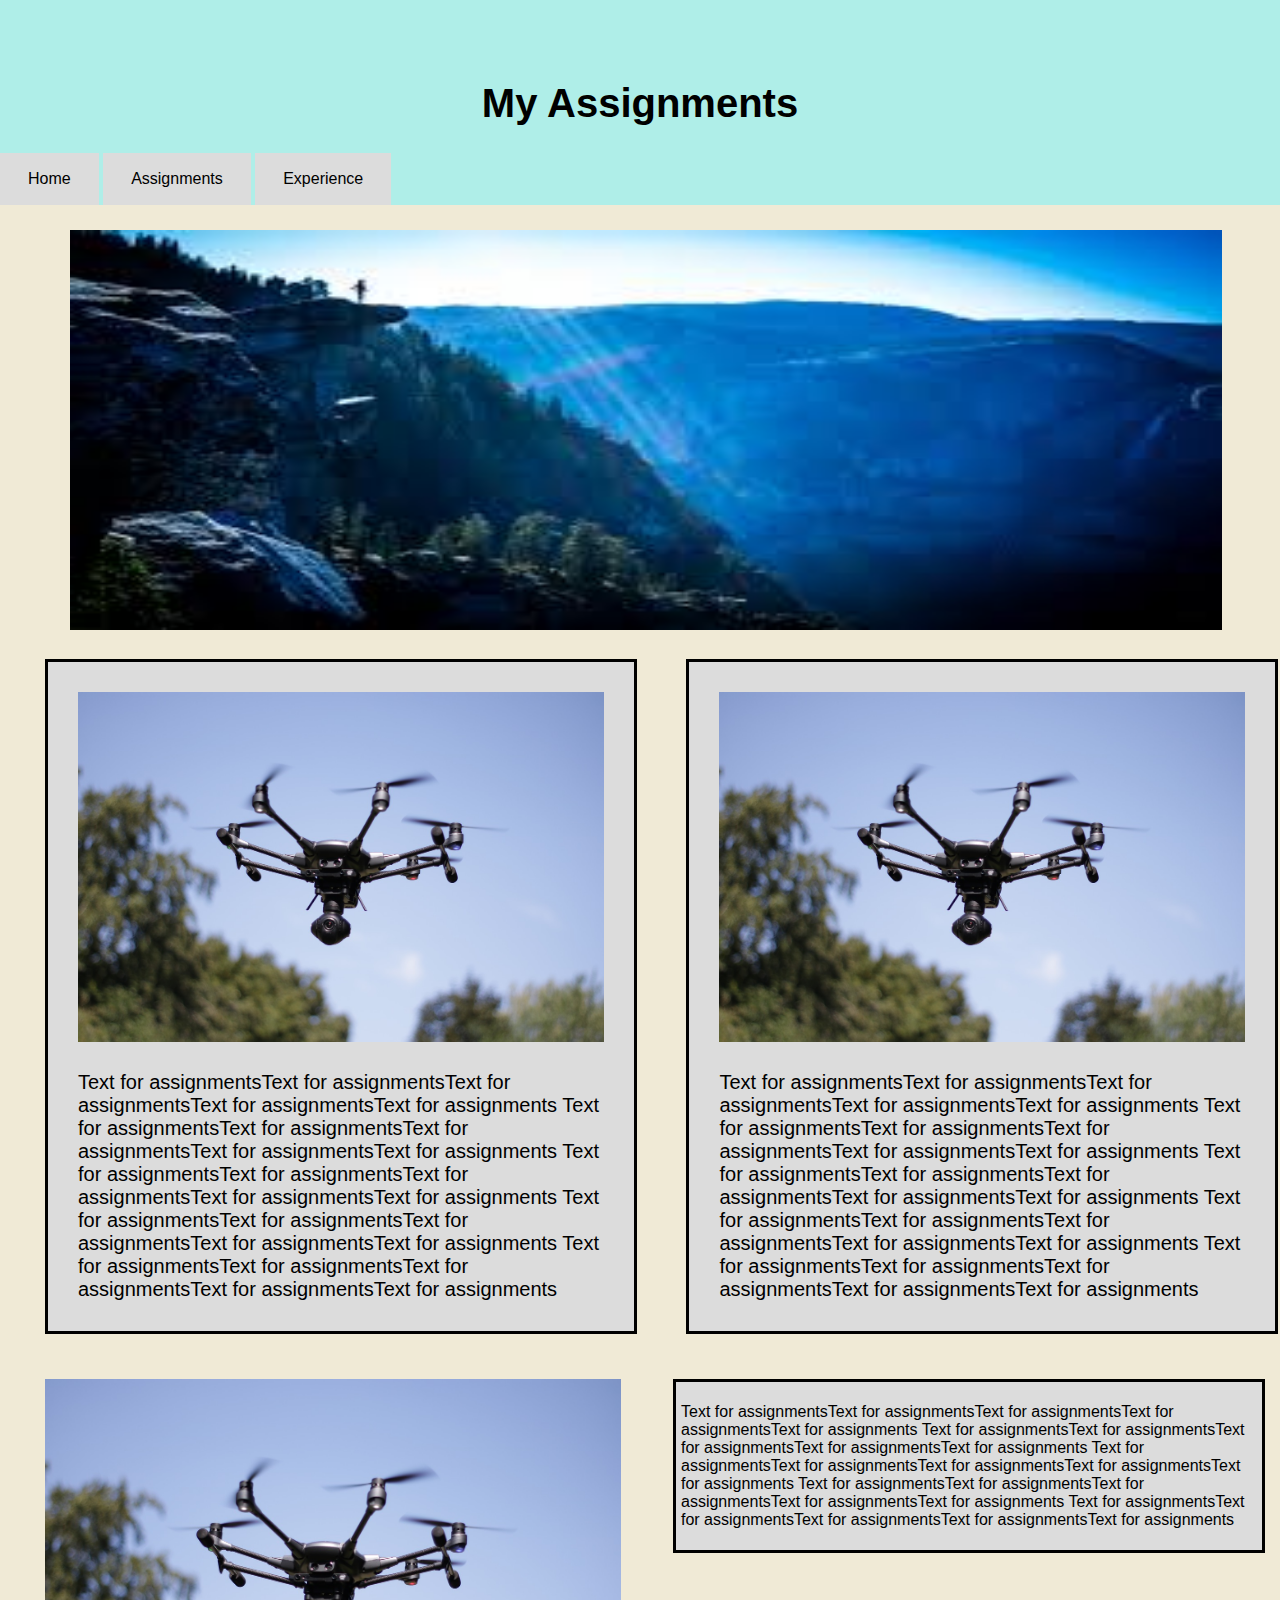
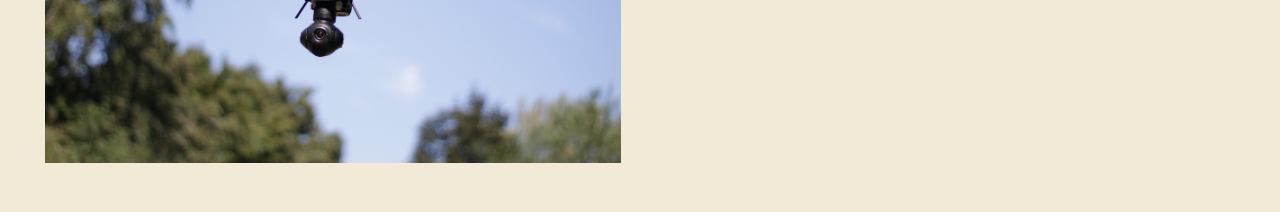
==== pages/assignments.html @ 3ab1c231 "Update assignments.html" ====
<!DOCTYPE html>
<html>
<head>
    <title>Josephs Portfolio</title>
    <link rel="stylesheet" href="../styles/assignments.css">
</head>
<body>
    <div id="tealStrip">
        <br>
        <br>
        <br>
        <h1>My Assignments</h1>
        <a href="./index.html">Home</a>
        <a href="assignments.html">Assignments</a>
        <a href="experience.html">Experience</a>
        <br>
    </div>
    <div id="row1">
        <div id="rowimg1">
            <img src="../images/image.jpg" alt="projects" width="100%" height="400">
        </div>
    </div>
    <div id="row2">
       <div id="image1">
            <div id="projectimg">
                <img src="../images/drone.jpg" alt="project" width="100%" height="auto">
            </div>
            <div id="image1text">
                    <p>Text for assignmentsText for assignmentsText for assignmentsText for assignmentsText for assignments
                    Text for assignmentsText for assignmentsText for assignmentsText for assignmentsText for assignments
                    Text for assignmentsText for assignmentsText for assignmentsText for assignmentsText for assignments
                    Text for assignmentsText for assignmentsText for assignmentsText for assignmentsText for assignments
                    Text for assignmentsText for assignmentsText for assignmentsText for assignmentsText for assignments
                    </p>
            </div>
       </div> 
       <div id="image2">
            <div id="projectimg2">
                <img src="../images/drone.jpg" alt="project" width="100%" height="auto">
            </div>
            <div id="image2text">
                <p>Text for assignmentsText for assignmentsText for assignmentsText for assignmentsText for assignments
                Text for assignmentsText for assignmentsText for assignmentsText for assignmentsText for assignments
                Text for assignmentsText for assignmentsText for assignmentsText for assignmentsText for assignments
                Text for assignmentsText for assignmentsText for assignmentsText for assignmentsText for assignments
                Text for assignmentsText for assignmentsText for assignmentsText for assignmentsText for assignments
                </p>
            </div>
       </div>
    
    
    
    </div>
    <div id="row3">
        <div id="projectimg3">
            <img src="../images/drone.jpg" alt="project" width="100%" height="auto">
        </div>
        <div id="image3text">
            <p>Text for assignmentsText for assignmentsText for assignmentsText for assignmentsText for assignments
            Text for assignmentsText for assignmentsText for assignmentsText for assignmentsText for assignments
            Text for assignmentsText for assignmentsText for assignmentsText for assignmentsText for assignments
            Text for assignmentsText for assignmentsText for assignmentsText for assignmentsText for assignments
            Text for assignmentsText for assignmentsText for assignmentsText for assignmentsText for assignments
            </p>
        </div>
    </div>
 
 
 
</body>
</html>
---- styles/assignments.css ----
body{
  font-family: 'Dosis', sans-serif;
}
 
body{
  background-color: #f0ead6; 
  margin:0;
}
 
#tealStrip{
  background-color: rgb(175, 238, 232);
  margin: 0%;
  width: 100%;
}
 
h1{
  text-align: center;
  font-size: 40px;
}
 
a:link, a:visited {
  background-color: #dcdcdc;
  color: black;
  padding: 17px 28px;
  text-align: center;
  text-decoration:none;
  display: inline-block;
}
 
a:hover, a:active {
  background-color:rgb(175, 238, 232);
}
 
#row1{
  width: 90%;
  margin-top: 25px;
  margin-left: 70px;
  margin-bottom: 25px;
  }
 
#row2{
  width: 100%;
}
 
#image1{
  width: 45%;
  display: inline-block;
  vertical-align: top;
  margin-left: 45px;
  padding: 5px;
  border: black solid ;
  background-color:#dcdcdc;
}
 
#projectimg{
  margin:25px ;
  vertical-align: top;
}
 
#image1text{
  vertical-align: top;
  margin: 25px;
  font-size: 20px;
}
 
#image2{
  width: 45%;
  display: inline-block;
  vertical-align: top;
  margin-left: 45px;
  padding: 5px;
  border: black solid ;
  background-color:#dcdcdc;
}
 
#projectimg2{
  margin:25px ;
  vertical-align: top;
}
 
#image2text{
  vertical-align: top;
  margin: 25px;
  font-size: 20px;
}
 
#row3{
width: 100%;
}
 
 
 
#projectimg3{
margin-top: 45px;
margin-left: 45px;
margin-bottom: 45px;
width: 45%;
float: left;
}
 
#image3text{
  float: right;
  padding: 5px;
  border: black solid ;
  background-color:#dcdcdc;
  width: 45%;
  margin-top: 45px;
  margin-right: 15px;
  margin-left: 40px;
  }
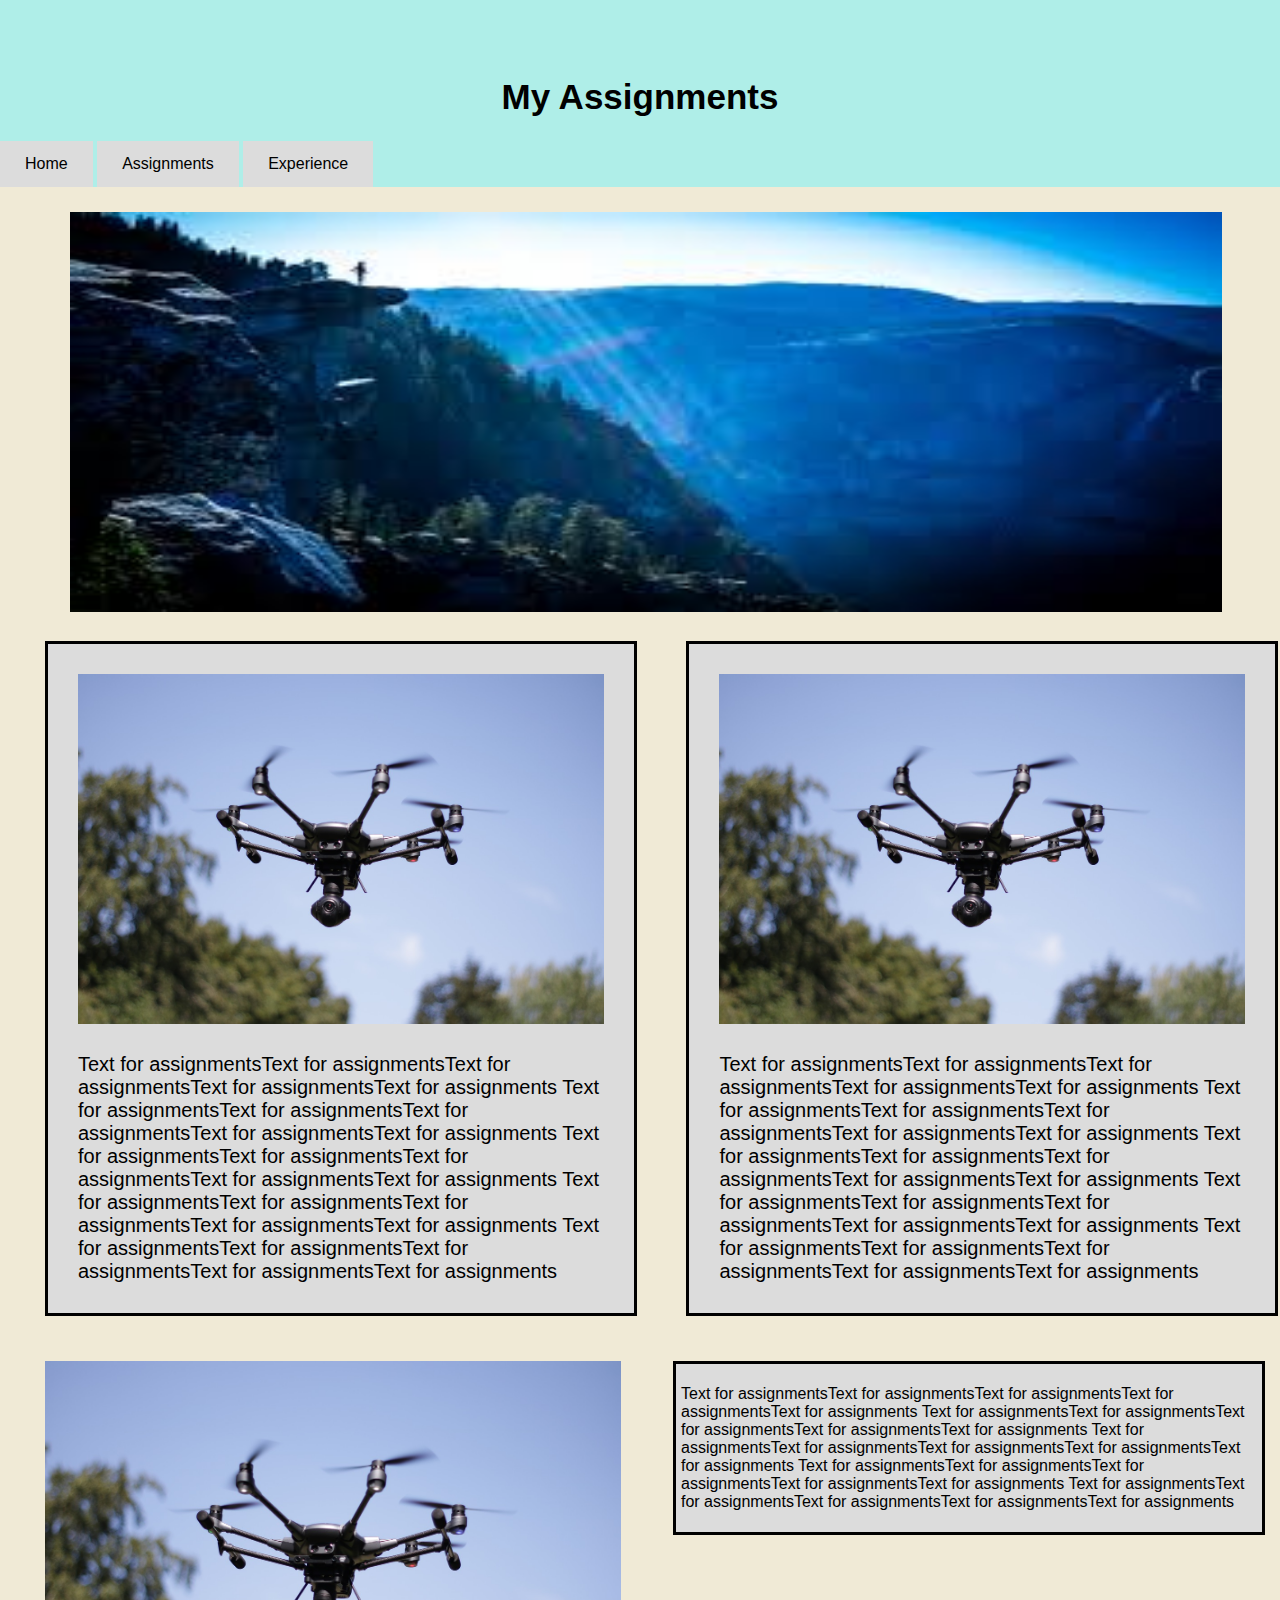
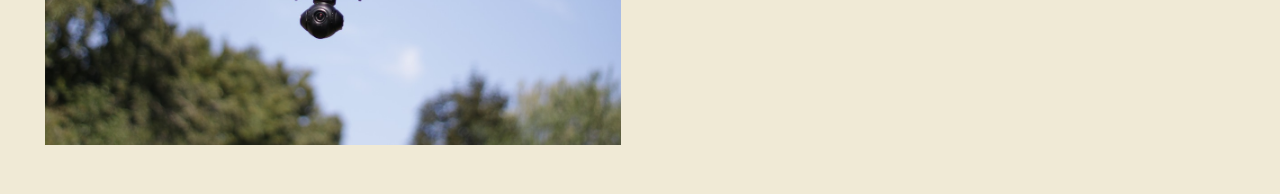
==== commit 699f5011: "20-10-20" ====
--- a/pages/assignments.html
+++ b/pages/assignments.html
@@ -2,7 +2,7 @@
 <html>
 <head>
     <title>Josephs Portfolio</title>
-    <link rel="stylesheet" href="../styles/assignments.css">
+    <link rel="stylesheet" href="../styles/assignments-experience.css">
 </head>
 <body>
     <div id="tealStrip">
@@ -10,22 +10,22 @@
         <br>
         <br>
         <h1>My Assignments</h1>
-        <a href="./index.html">Home</a>
+        <a href="../index.html">Home</a>
         <a href="assignments.html">Assignments</a>
         <a href="experience.html">Experience</a>
         <br>
     </div>
-    <div id="row1">
-        <div id="rowimg1">
+    <div id="row1A">
+        <div id="rowimg1A">
             <img src="../images/image.jpg" alt="projects" width="100%" height="400">
         </div>
     </div>
-    <div id="row2">
-       <div id="image1">
-            <div id="projectimg">
+    <div id="row2A">
+       <div id="image1A">
+            <div id="projectimgA">
                 <img src="../images/drone.jpg" alt="project" width="100%" height="auto">
             </div>
-            <div id="image1text">
+            <div id="image1textA">
                     <p>Text for assignmentsText for assignmentsText for assignmentsText for assignmentsText for assignments
                     Text for assignmentsText for assignmentsText for assignmentsText for assignmentsText for assignments
                     Text for assignmentsText for assignmentsText for assignmentsText for assignmentsText for assignments
@@ -34,11 +34,11 @@
                     </p>
             </div>
        </div> 
-       <div id="image2">
-            <div id="projectimg2">
+       <div id="image2A">
+            <div id="projectimg2A">
                 <img src="../images/drone.jpg" alt="project" width="100%" height="auto">
             </div>
-            <div id="image2text">
+            <div id="image2textA">
                 <p>Text for assignmentsText for assignmentsText for assignmentsText for assignmentsText for assignments
                 Text for assignmentsText for assignmentsText for assignmentsText for assignmentsText for assignments
                 Text for assignmentsText for assignmentsText for assignmentsText for assignmentsText for assignments
@@ -51,11 +51,11 @@
     
     
     </div>
-    <div id="row3">
-        <div id="projectimg3">
+    <div id="row3A">
+        <div id="projectimg3A">
             <img src="../images/drone.jpg" alt="project" width="100%" height="auto">
         </div>
-        <div id="image3text">
+        <div id="image3textA">
             <p>Text for assignmentsText for assignmentsText for assignmentsText for assignmentsText for assignments
             Text for assignmentsText for assignmentsText for assignmentsText for assignmentsText for assignments
             Text for assignmentsText for assignmentsText for assignmentsText for assignmentsText for assignments
--- a/styles/assignments-experience.css
+++ b/styles/assignments-experience.css
@@ -0,0 +1,172 @@
+body{
+  font-family: 'Dosis', sans-serif;
+}
+ 
+body{
+  background-color: #f0ead6; 
+  margin:0;
+}
+ 
+#tealStrip{
+  background-color: rgb(175, 238, 232);
+  margin: 0%;
+  width: 100%;
+}
+ 
+h1{
+  text-align: center;
+  font-size: 35px;
+}
+ 
+a:link, a:visited {
+  background-color: #dcdcdc;
+  color: black;
+  padding: 14px 25px;
+  text-align: center;
+  text-decoration:none;
+  display: inline-block;
+}
+ 
+a:hover, a:active {
+  background-color:rgb(175, 238, 232);
+}
+ 
+#row1A{
+  width: 90%;
+  margin-top: 25px;
+  margin-left: 70px;
+  margin-bottom: 25px;
+}
+ 
+#row2A{
+  width: 100%;
+}
+ 
+#image1A{
+  width: 45%;
+  display: inline-block;
+  vertical-align: top;
+  margin-left: 45px;
+  padding: 5px;
+  border: black solid ;
+  background-color:#dcdcdc;
+}
+ 
+#projectimgA{
+  margin:25px ;
+  vertical-align: top;
+}
+ 
+#image1textA{
+  vertical-align: top;
+  margin: 25px;
+  font-size: 20px;
+}
+ 
+#image2A{
+  width: 45%;
+  display: inline-block;
+  vertical-align: top;
+  margin-left: 45px;
+  padding: 5px;
+  border: black solid ;
+  background-color:#dcdcdc;
+}
+ 
+#projectimg2A{
+  margin:25px ;
+  vertical-align: top;
+}
+ 
+#image2textA{
+  vertical-align: top;
+  margin: 25px;
+  font-size: 20px;
+}
+ 
+#row3A{
+width: 100%;
+}
+ 
+ 
+ 
+#projectimg3A{
+margin-top: 45px;
+margin-left: 45px;
+margin-bottom: 45px;
+width: 45%;
+float: left;
+}
+ 
+#image3textA{
+  float: right;
+  padding: 5px;
+  border: black solid ;
+  background-color:#dcdcdc;
+  width: 45%;
+  margin-top: 45px;
+  margin-right: 15px;
+  margin-left: 40px;
+  }
+
+  #row1E{
+    width: 90%;
+    padding: 5px;
+    border: black solid ;
+    background-color:rgb(175, 238, 232);
+    margin: 40px;
+    margin-left: 55px;
+  }
+   
+    #image1E{
+    width: 45%;
+    display: inline-block;
+    vertical-align: top;
+    }
+   
+    #image2E{
+    width: 45%;
+    display: inline-block;
+    vertical-align: top;
+    }
+   
+    #photoshopimgE{
+      margin:25px ;
+      vertical-align: top;
+    }
+   
+    #projectmanagementimgE{
+      margin:25px;
+      vertical-align:top;
+      
+    }
+   
+    #img1textE{
+      vertical-align: top;
+      margin: 25px;
+      font-size: 20px;
+    }
+   
+    #img2textE{
+      vertical-align: top;
+      margin: 25px;
+      font-size: 20px;
+    }
+   
+    #row2E{
+      vertical-align: top;
+      padding: 5px;
+      border: black solid ;
+      background-color: rgb(175, 238, 232);
+      margin: 55px;
+    }
+   
+    #systemsimgE{
+      margin: 25px;
+    }
+   
+    #systemstextE{
+      vertical-align: top;
+      font-size: 20px;
+    }
+  
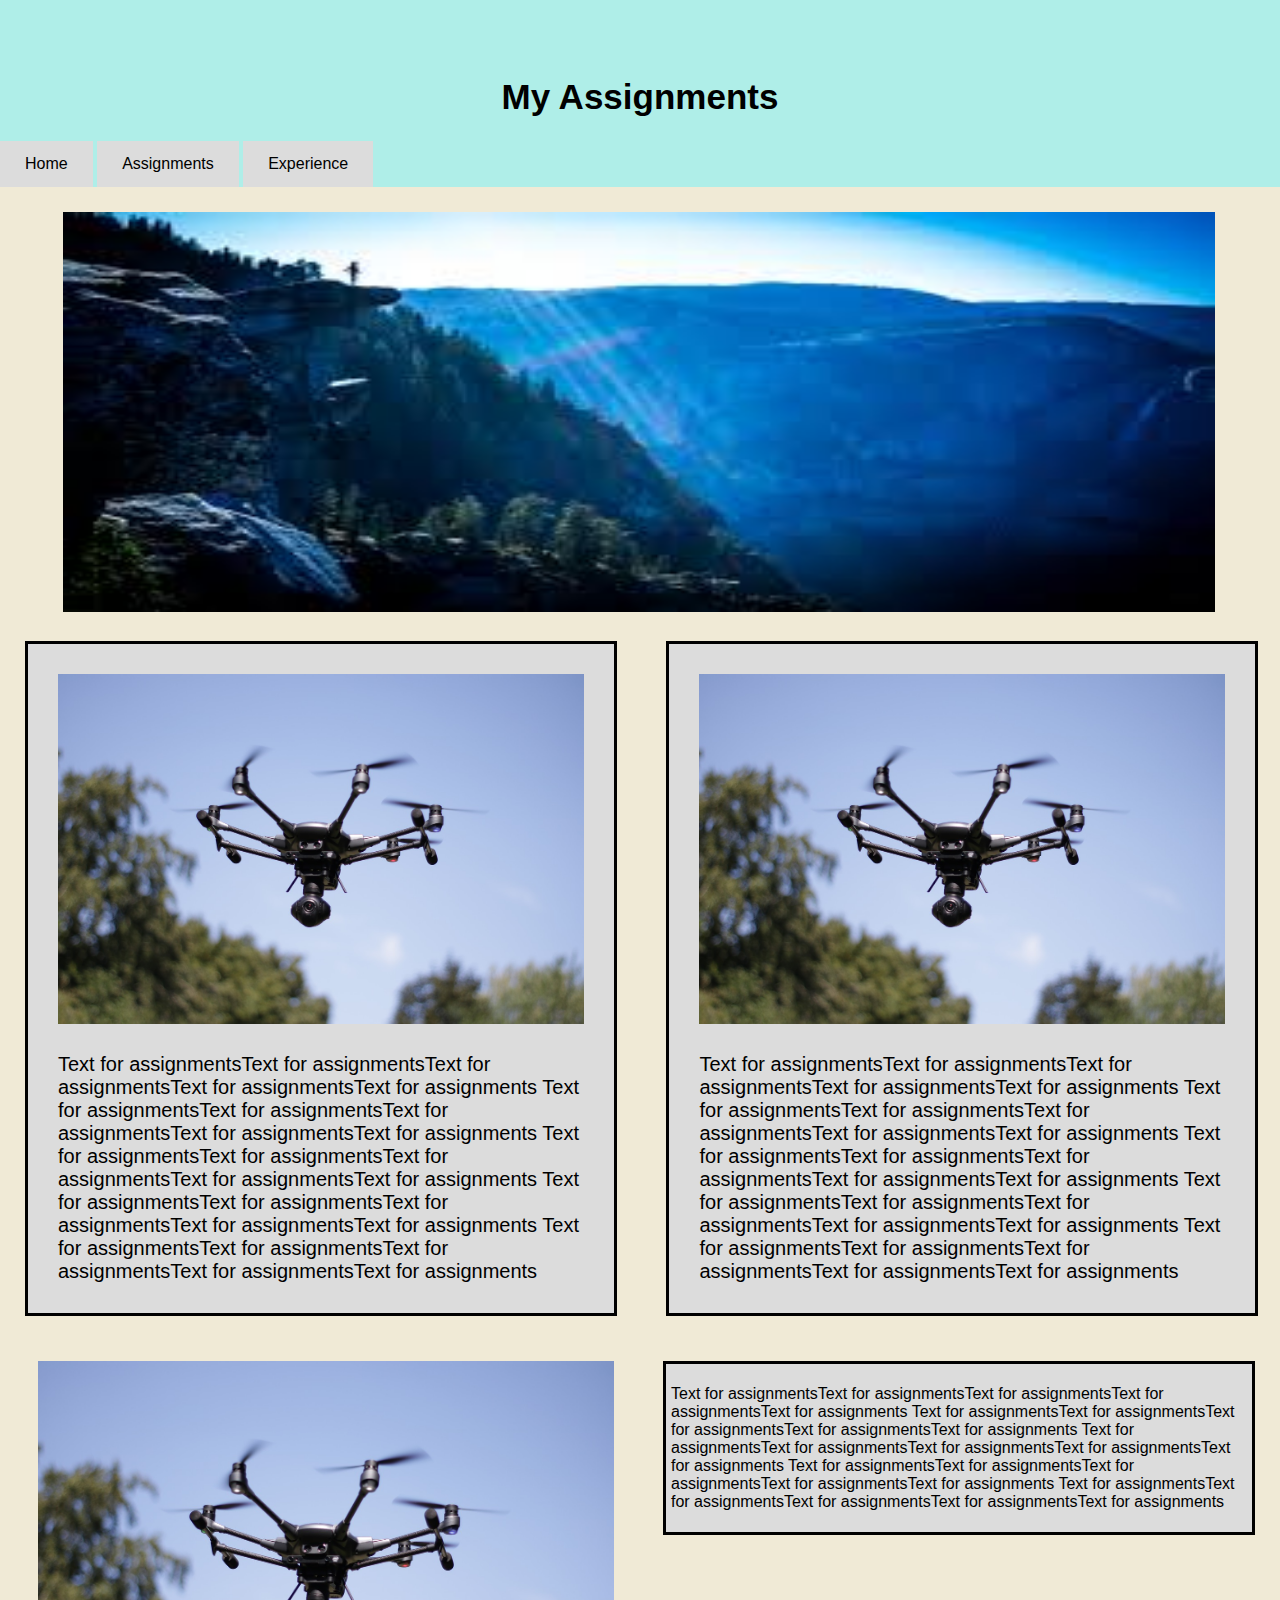
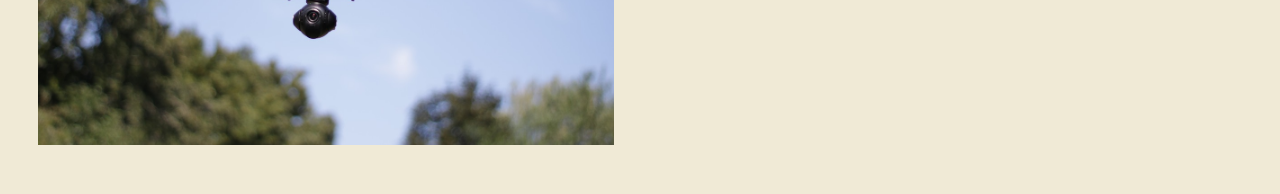
==== commit 41bcd67c: "2020-10-21" ====
--- a/pages/assignments.html
+++ b/pages/assignments.html
@@ -3,8 +3,10 @@
 <head>
     <title>Josephs Portfolio</title>
     <link rel="stylesheet" href="../styles/assignments-experience.css">
+    <!--In the css for this HTML page, all of the tags with "A" at the end, are specifically for this page-->
 </head>
 <body>
+    <!--teal strip is the whole top part of the page that is on the teal colour part-->
     <div id="tealStrip">
         <br>
         <br>
@@ -15,13 +17,16 @@
         <a href="experience.html">Experience</a>
         <br>
     </div>
+    <!--This Row contains only an image of a project that I will show case on the top of the assignments page-->
     <div id="row1A">
         <div id="rowimg1A">
             <img src="../images/image.jpg" alt="projects" width="100%" height="400">
         </div>
     </div>
+    <!--This row contains two different projects/assignments that I will later post on the assignments page-->
     <div id="row2A">
-       <div id="image1A">
+        <!--Image1A contains the image and text for the first project-->
+        <div id="image1A">
             <div id="projectimgA">
                 <img src="../images/drone.jpg" alt="project" width="100%" height="auto">
             </div>
@@ -34,6 +39,7 @@
                     </p>
             </div>
        </div> 
+       <!--Image2A contains the image and text for the second project-->
        <div id="image2A">
             <div id="projectimg2A">
                 <img src="../images/drone.jpg" alt="project" width="100%" height="auto">
@@ -47,10 +53,8 @@
                 </p>
             </div>
        </div>
-    
-    
-    
     </div>
+    <!--Row3A contains the third project/assignment that I will post with text and an image-->
     <div id="row3A">
         <div id="projectimg3A">
             <img src="../images/drone.jpg" alt="project" width="100%" height="auto">
--- a/styles/assignments-experience.css
+++ b/styles/assignments-experience.css
@@ -1,23 +1,28 @@
+/*Font for assignments and experiece page*/
 body{
   font-family: 'Dosis', sans-serif;
 }
- 
+
+/*Background colour and margin for assignments and experience page*/
 body{
   background-color: #f0ead6; 
   margin:0;
 }
- 
+
+/*css for the nav bar*/
 #tealStrip{
   background-color: rgb(175, 238, 232);
   margin: 0%;
   width: 100%;
 }
- 
+
+/*This is css for title for the assignments and experience page*/
 h1{
   text-align: center;
   font-size: 35px;
 }
- 
+
+/*css for the navbar*/
 a:link, a:visited {
   background-color: #dcdcdc;
   color: black;
@@ -26,43 +31,52 @@
   text-decoration:none;
   display: inline-block;
 }
- 
+
+/*css for navbar*/
 a:hover, a:active {
   background-color:rgb(175, 238, 232);
 }
- 
+
+/*the "A" means that it is css specifically for the assignment page*/
+
+/*This is the css for the row that contains only an image at the top of assignment page*/
 #row1A{
   width: 90%;
   margin-top: 25px;
-  margin-left: 70px;
+  margin-left: 63px;
   margin-bottom: 25px;
 }
- 
+
+/*css for the row of the first two assignments on the assignments page*/
 #row2A{
   width: 100%;
 }
- 
+
+/*css for image and text for the first assignment*/
 #image1A{
   width: 45%;
   display: inline-block;
   vertical-align: top;
-  margin-left: 45px;
+  margin-left: 25px;
   padding: 5px;
   border: black solid ;
   background-color:#dcdcdc;
 }
- 
+
+/*css for image for the first assignment*/
 #projectimgA{
   margin:25px ;
   vertical-align: top;
 }
+
+/*css for text for the first assignment*/
+#image1textA{
+  vertical-align: top;
+  margin: 25px;
+  font-size: 20px;
+}
  
-#image1textA{
-  vertical-align: top;
-  margin: 25px;
-  font-size: 20px;
-}
- 
+/*css for image and text for the second assignment*/
 #image2A{
   width: 45%;
   display: inline-block;
@@ -72,32 +86,35 @@
   border: black solid ;
   background-color:#dcdcdc;
 }
- 
+
+/*css for the image for the second assignment*/
 #projectimg2A{
   margin:25px ;
   vertical-align: top;
 }
  
+/*css for the text for the second assignment*/
 #image2textA{
   vertical-align: top;
   margin: 25px;
   font-size: 20px;
 }
- 
+
+/*css for the row that contains information on thrid assignment*/
 #row3A{
 width: 100%;
 }
- 
- 
- 
+
+/*css for the image for the third assignment*/
 #projectimg3A{
 margin-top: 45px;
-margin-left: 45px;
+margin-left: 38px;
 margin-bottom: 45px;
 width: 45%;
 float: left;
 }
- 
+
+/*css for the text for the third assignment*/
 #image3textA{
   float: right;
   padding: 5px;
@@ -105,68 +122,86 @@
   background-color:#dcdcdc;
   width: 45%;
   margin-top: 45px;
-  margin-right: 15px;
+  margin-right: 25px;
   margin-left: 40px;
-  }
-
-  #row1E{
-    width: 90%;
-    padding: 5px;
-    border: black solid ;
-    background-color:rgb(175, 238, 232);
-    margin: 40px;
-    margin-left: 55px;
-  }
-   
-    #image1E{
-    width: 45%;
-    display: inline-block;
-    vertical-align: top;
-    }
-   
-    #image2E{
-    width: 45%;
-    display: inline-block;
-    vertical-align: top;
-    }
-   
-    #photoshopimgE{
-      margin:25px ;
-      vertical-align: top;
-    }
-   
-    #projectmanagementimgE{
-      margin:25px;
-      vertical-align:top;
-      
-    }
-   
-    #img1textE{
-      vertical-align: top;
-      margin: 25px;
-      font-size: 20px;
-    }
-   
-    #img2textE{
-      vertical-align: top;
-      margin: 25px;
-      font-size: 20px;
-    }
-   
-    #row2E{
-      vertical-align: top;
-      padding: 5px;
-      border: black solid ;
-      background-color: rgb(175, 238, 232);
-      margin: 55px;
-    }
-   
-    #systemsimgE{
-      margin: 25px;
-    }
-   
-    #systemstextE{
-      vertical-align: top;
-      font-size: 20px;
-    }
+}
+
+/*the "E" means that it is css specifically for the experience page*/
+
+/*css for the entire row that contains information on the "Tech That I'm Good At" 
+and for "Techs I Want To Learn For The Future" part of the experience page */
+#row1E{
+  width: 90%;
+  padding: 5px;
+  border: black solid ;
+  background-color:rgb(175, 238, 232);
+  margin: 40px;
+  margin-left: 55px;
+}
+   
+/*css for the image and text for the "Techs That I'm Good At" section specifically */
+#image1E{
+  width: 45%;
+  display: inline-block;
+  vertical-align: top;
+}
+
+/*css for the image for the "Techs That I'm Good At" section */
+#photoshopimgE{
+  margin:25px ;
+  vertical-align: top;
+}
+
+/*source link for the photoshop image*/
+#pscaptionE{
+  font-size: 10px;
+}
+
+/*css for the text for the "Techs That I'm Good At" section */   
+#img1textE{
+  vertical-align: top;
+  margin: 25px;
+  font-size: 20px;
+}
+   
+/*css for the image and text for the "Techs I Want To Learn For The Future" section specifcally */
+#image2E{
+  width: 45%;
+  display: inline-block;
+  vertical-align: top;
+}
+   
+/*css for the image of the "Techs I Want To Learn For The Future" section */
+#projectmanagementimgE{
+  margin:25px;
+  vertical-align:top;
+}
+
+/*css for the text for the "Techs I Want To Learn For The Future" section*/
+#img2textE{
+  vertical-align: top;
+  margin: 25px;
+  font-size: 20px;
+  margin-top: 36px;
+}
+ 
+/*css for the row that contains the image and text for "Why I Chose This Course" section*/
+#row2E{
+  vertical-align: top;
+  padding: 5px;
+  border: black solid ;
+  background-color: rgb(175, 238, 232);
+  margin: 55px;
+}
+   
+/*css for the image for the "Why I Chose This Course" section*/
+#systemsimgE{
+  margin: 25px;
+}
   
+/*css for the text for the "Why I Chose This Course" section*/
+#systemstextE{
+  vertical-align: top;
+  font-size: 20px;
+}
+  
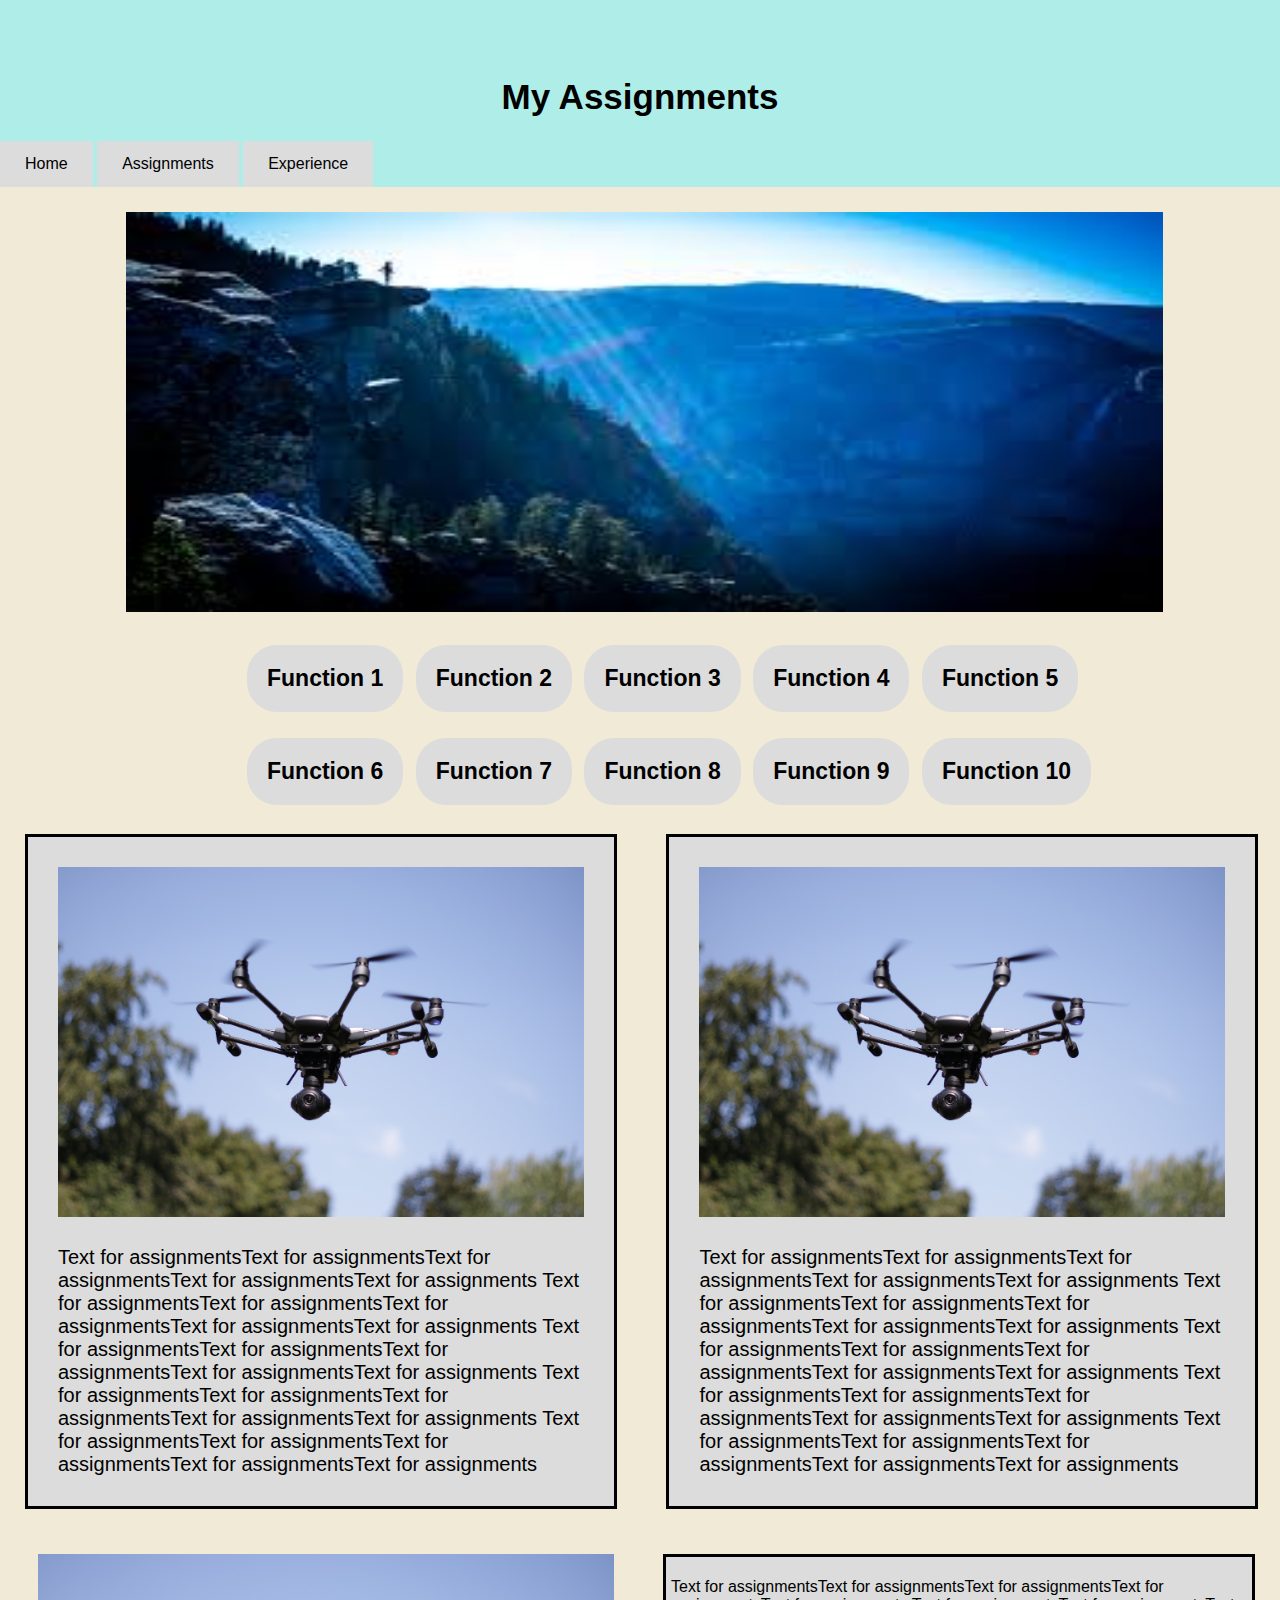
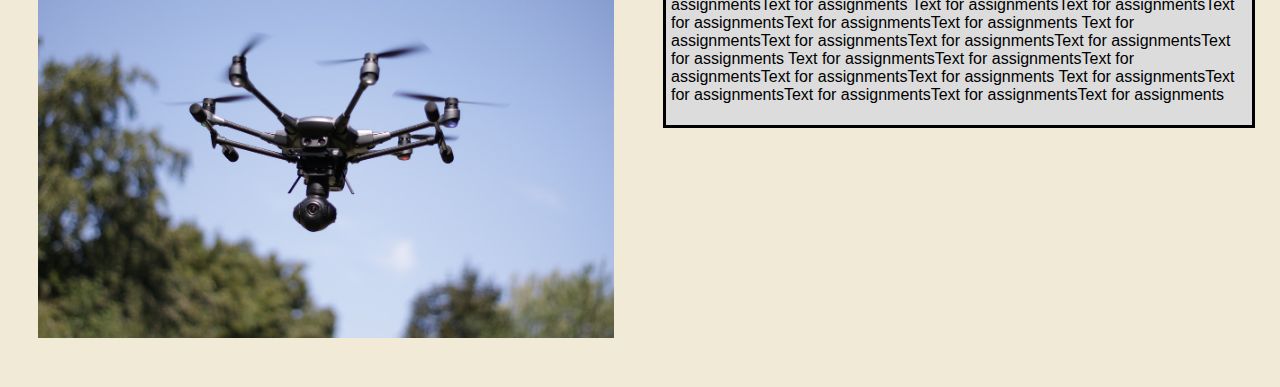
==== commit 670fb283: "buttons" ====
--- a/pages/assignments.html
+++ b/pages/assignments.html
@@ -4,6 +4,7 @@
     <title>Josephs Portfolio</title>
     <link rel="stylesheet" href="../styles/assignments-experience.css">
     <!--In the css for this HTML page, all of the tags with "A" at the end, are specifically for this page-->
+    <script src="../styles/main.js"></script>
 </head>
 <body>
     <!--teal strip is the whole top part of the page that is on the teal colour part-->
@@ -20,7 +21,21 @@
     <!--This Row contains only an image of a project that I will show case on the top of the assignments page-->
     <div id="row1A">
         <div id="rowimg1A">
-            <img src="../images/image.jpg" alt="projects" width="100%" height="400">
+            <img id="projectimageA"src="../images/image.jpg" alt="projects" width="100%" height="400">
+        </div>
+        <div id="buttons">
+            <button class="button" onclick="function1()"><strong>Function 1</strong></button>
+            <button class="button" onclick="function2()"><strong>Function 2</strong></button>
+            <button class="button" onclick="function3()"><strong>Function 3</strong></button>
+            <button class="button" onclick="function4()"><strong>Function 4</strong></button>
+            <button class="button" onclick="function5()"><strong>Function 5</strong></button>
+            <br>
+            <br>
+            <button class="button" onclick="function6()"><strong>Function 6</strong></button>
+            <button class="button" onclick="function7()"><strong>Function 7</strong></button>
+            <button class="button" onclick="function8()"><strong>Function 8</strong></button>
+            <button class="button" onclick="function9()"><strong>Function 9</strong></button>
+            <button class="button" onclick="function10()"><strong>Function 10</strong></button>
         </div>
     </div>
     <!--This row contains two different projects/assignments that I will later post on the assignments page-->
@@ -31,12 +46,12 @@
                 <img src="../images/drone.jpg" alt="project" width="100%" height="auto">
             </div>
             <div id="image1textA">
-                    <p>Text for assignmentsText for assignmentsText for assignmentsText for assignmentsText for assignments
-                    Text for assignmentsText for assignmentsText for assignmentsText for assignmentsText for assignments
-                    Text for assignmentsText for assignmentsText for assignmentsText for assignmentsText for assignments
-                    Text for assignmentsText for assignmentsText for assignmentsText for assignmentsText for assignments
-                    Text for assignmentsText for assignmentsText for assignmentsText for assignmentsText for assignments
-                    </p>
+                <p>Text for assignmentsText for assignmentsText for assignmentsText for assignmentsText for assignments
+                Text for assignmentsText for assignmentsText for assignmentsText for assignmentsText for assignments
+                Text for assignmentsText for assignmentsText for assignmentsText for assignmentsText for assignments
+                Text for assignmentsText for assignmentsText for assignmentsText for assignmentsText for assignments
+                Text for assignmentsText for assignmentsText for assignmentsText for assignmentsText for assignments
+                </p>
             </div>
        </div> 
        <!--Image2A contains the image and text for the second project-->
--- a/styles/assignments-experience.css
+++ b/styles/assignments-experience.css
@@ -14,6 +14,22 @@
   background-color: rgb(175, 238, 232);
   margin: 0%;
   width: 100%;
+}
+
+/*css for button assignments page*/
+.button {
+  background-color:#DCDCDC; /* grey */
+  border: none;
+  color: black;
+  padding: 20px;
+  text-align: center;
+  text-decoration: none;
+  font-size: 23px;
+  font-family: 'Dosis', sans-serif; ;
+  margin: 4px;
+  cursor: pointer;
+  border-radius: 30px; 
+  font-family: 'Dosis', sans-serif;
 }
 
 /*This is css for title for the assignments and experience page*/
@@ -39,12 +55,26 @@
 
 /*the "A" means that it is css specifically for the assignment page*/
 
-/*This is the css for the row that contains only an image at the top of assignment page*/
+
+/*This is the css for the row that contains the assignment with buttons (JS) and a picture of JS code*/
 #row1A{
   width: 90%;
   margin-top: 25px;
   margin-left: 63px;
   margin-bottom: 25px;
+}
+
+/*This the image of the JS coding for the buttons*/
+#rowimg1A{
+  width: 90%;
+  margin-top: 25px;
+  margin-left: 63px;
+  margin-bottom: 25px;
+}
+
+/*This is the css for the group of buttons on the top of the assignment page.*/
+#buttons{
+  margin-left: 180px;
 }
 
 /*css for the row of the first two assignments on the assignments page*/
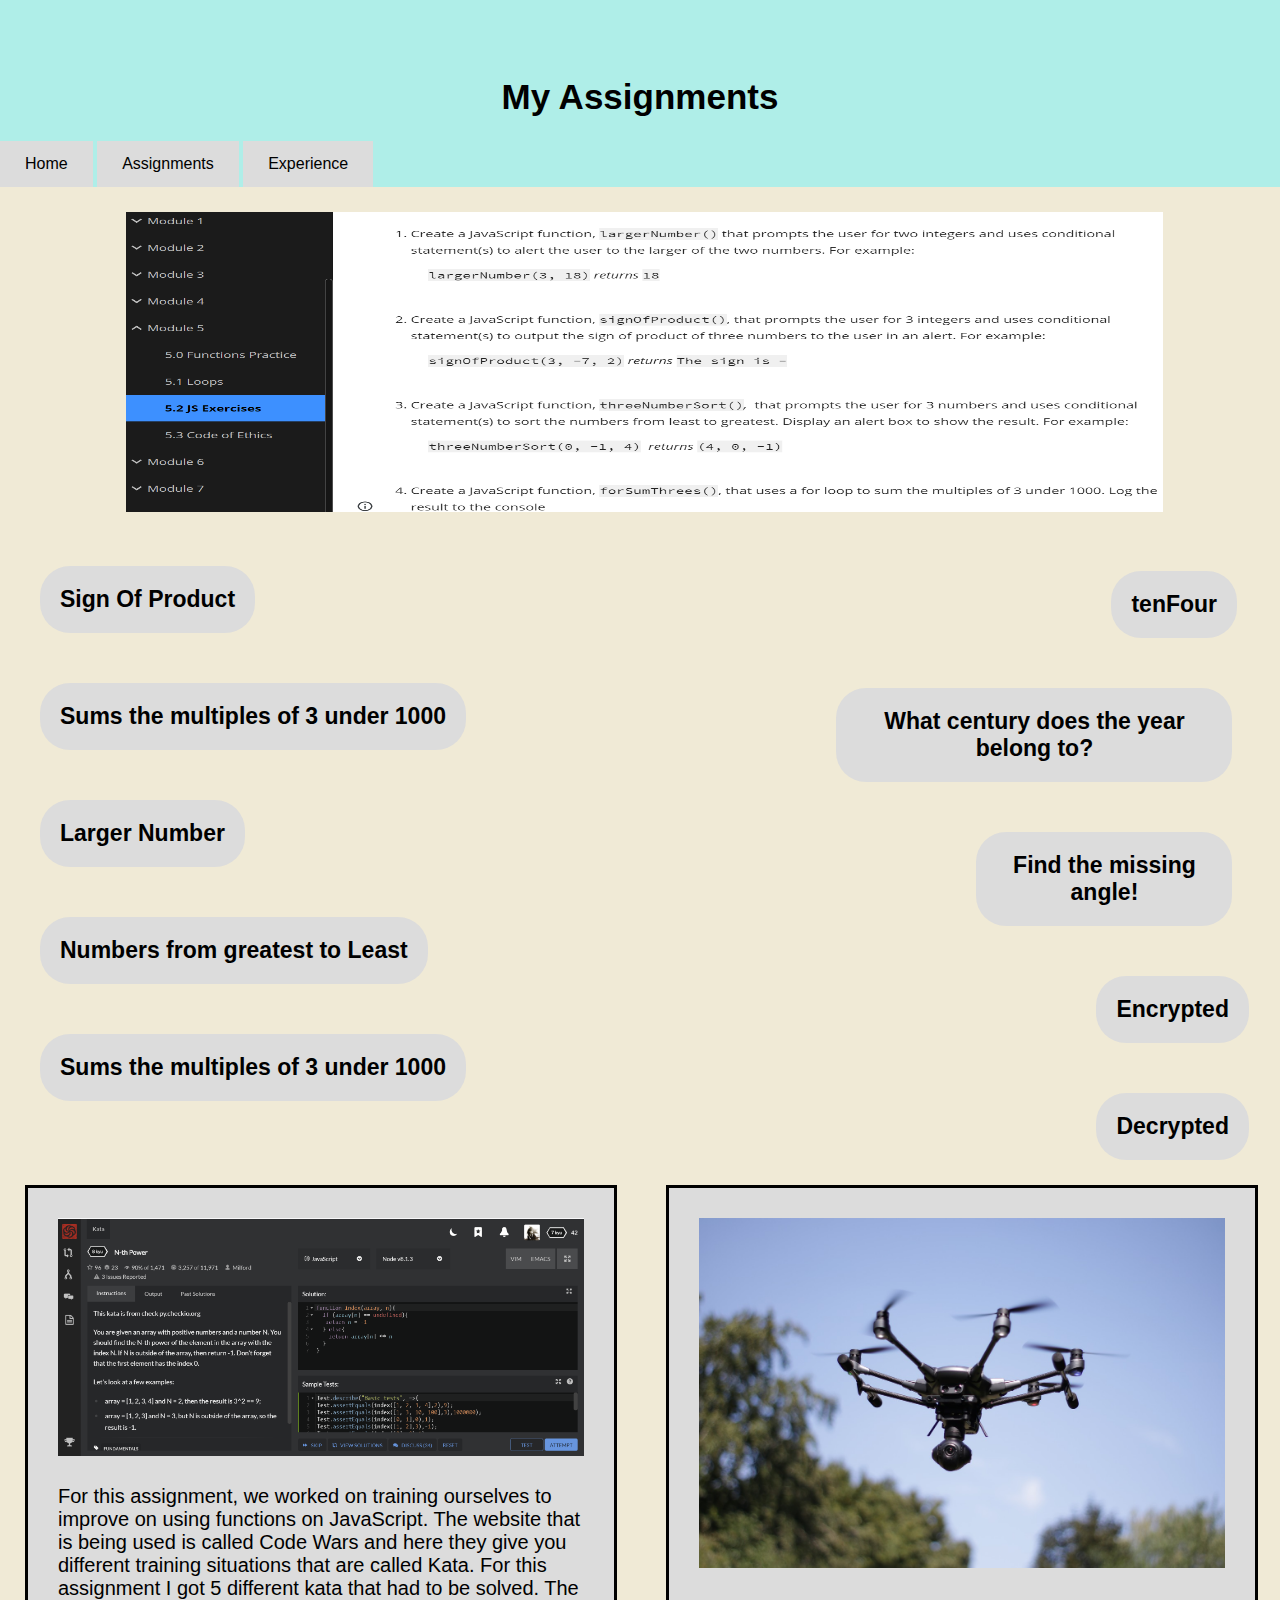
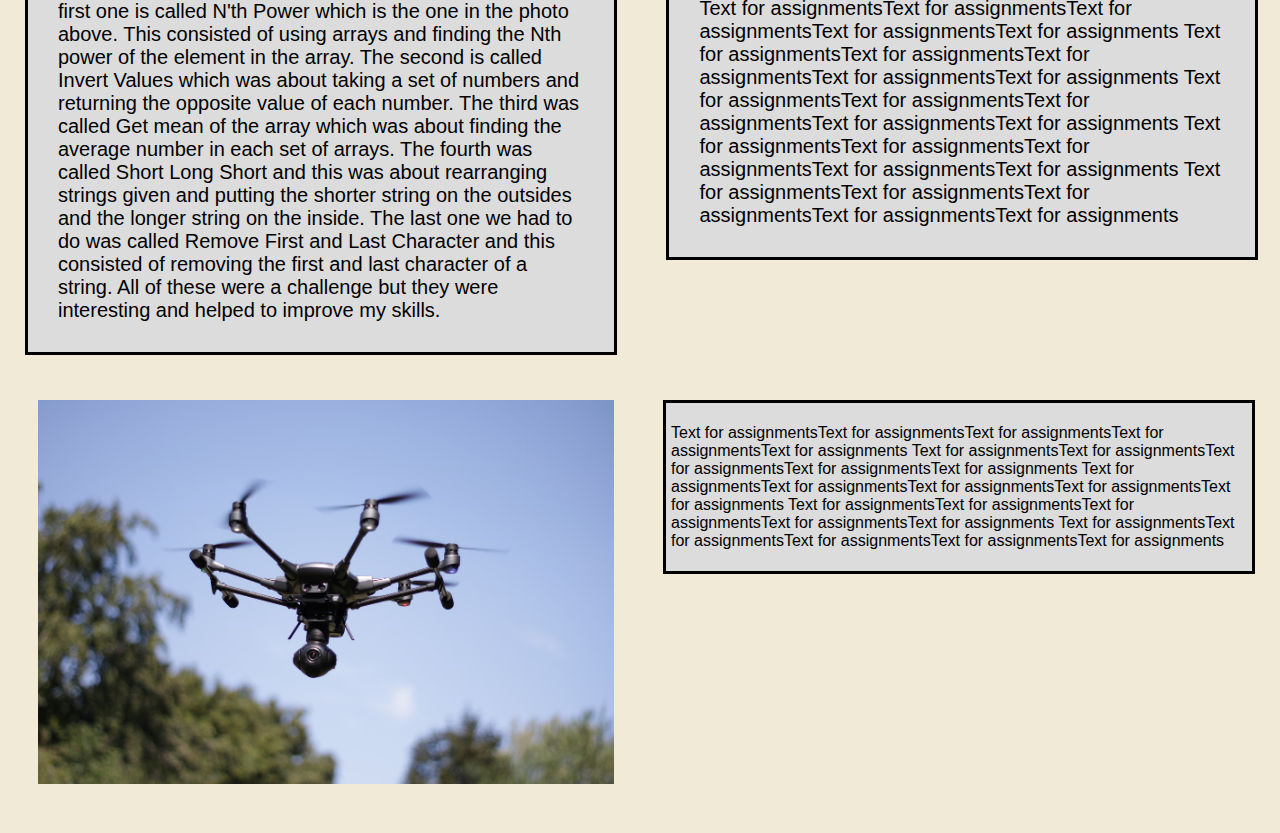
==== commit c6f39042: "2020-11-11" ====
--- a/pages/assignments.html
+++ b/pages/assignments.html
@@ -21,36 +21,49 @@
     <!--This Row contains only an image of a project that I will show case on the top of the assignments page-->
     <div id="row1A">
         <div id="rowimg1A">
-            <img id="projectimageA"src="../images/image.jpg" alt="projects" width="100%" height="400">
-        </div>
-        <div id="buttons">
-            <button class="button" onclick="function1()"><strong>Function 1</strong></button>
-            <button class="button" onclick="function2()"><strong>Function 2</strong></button>
-            <button class="button" onclick="function3()"><strong>Function 3</strong></button>
-            <button class="button" onclick="function4()"><strong>Function 4</strong></button>
-            <button class="button" onclick="function5()"><strong>Function 5</strong></button>
-            <br>
-            <br>
-            <button class="button" onclick="function6()"><strong>Function 6</strong></button>
-            <button class="button" onclick="function7()"><strong>Function 7</strong></button>
-            <button class="button" onclick="function8()"><strong>Function 8</strong></button>
-            <button class="button" onclick="function9()"><strong>Function 9</strong></button>
-            <button class="button" onclick="function10()"><strong>Function 10</strong></button>
+            <img id="projectimageA"src="../images/JavaScript assign. pic.png" alt="projects" width="100%" height="300">
         </div>
     </div>
+        <!--This div contains all of the buttons on the asignments page-->
+        <div id="buttonrow">
+            <div id="buttons">
+                <button class="button" id= "signOfProduct" onclick="signOfProduct()"><strong>Sign Of Product</strong></button>
+                <button class="button" id ="whileSumThrees" onclick="whileSumThrees()"><strong>Sums the multiples of 3 under 1000</strong></button>
+                <button class="button" id="demo" onclick="largeNumber()"><strong>Larger Number</strong></button>
+                <button class="button" id="numbersort" onclick="threeNumberSort()"><strong>Numbers from greatest to Least</strong></button>
+                <button class="button" id="forSumThrees" onclick="forSumThrees()"><strong>Sums the multiples of 3 under 1000</strong></button>
+                <br>
+            </div>  
+            <div id="buttons2">    
+                <button class="button" id="tenFour" onclick="tenFour()"><strong>tenFour</strong></button>
+                <button class="button" id="centuryFromYear" onclick="centuryFromYear()"><strong>What century does the year belong to? </strong></button>
+                <button class="button" id="thirdAngle" onclick="thirdAngle()"><strong>Find the missing angle!</strong></button>
+                <button class="button" id="encrypted" onclick="encrypt()"><strong>Encrypted</strong></button>
+                <button class="button" id="decrypted" onclick="decrypt()"><strong>Decrypted</strong></button>
+                <br>
+            </div>
+        </div>
     <!--This row contains two different projects/assignments that I will later post on the assignments page-->
     <div id="row2A">
         <!--Image1A contains the image and text for the first project-->
         <div id="image1A">
             <div id="projectimgA">
-                <img src="../images/drone.jpg" alt="project" width="100%" height="auto">
+                <img src="../images/Codewars.png" alt="project" width="100%" height="auto">
             </div>
             <div id="image1textA">
-                <p>Text for assignmentsText for assignmentsText for assignmentsText for assignmentsText for assignments
-                Text for assignmentsText for assignmentsText for assignmentsText for assignmentsText for assignments
-                Text for assignmentsText for assignmentsText for assignmentsText for assignmentsText for assignments
-                Text for assignmentsText for assignmentsText for assignmentsText for assignmentsText for assignments
-                Text for assignmentsText for assignmentsText for assignmentsText for assignmentsText for assignments
+                <p>For this assignment, we worked on training ourselves to improve on using functions on 
+                    JavaScript. The website that is being used is called Code Wars and here they give you 
+                    different training situations that are called Kata. For this assignment I 
+                    got 5 different kata that had to be solved. The first one is called N'th Power which is 
+                    the one in the photo above. This consisted of using arrays and finding the Nth power of 
+                    the element in the array. The second is called Invert Values which was about taking a 
+                    set of numbers and returning the opposite value of each number. The third was called Get 
+                    mean of the array which was about finding the average number in each set of arrays. The 
+                    fourth was called Short Long Short and this was about rearranging strings given and putting 
+                    the shorter string on the outsides and the longer string on the inside. The last one we 
+                    had to do was called Remove First and Last Character and this consisted of removing the first 
+                    and last character of a string. All of these were a challenge but they were interesting and 
+                    helped to improve my skills. 
                 </p>
             </div>
        </div> 
--- a/styles/assignments-experience.css
+++ b/styles/assignments-experience.css
@@ -26,11 +26,54 @@
   text-decoration: none;
   font-size: 23px;
   font-family: 'Dosis', sans-serif; ;
-  margin: 4px;
+  margin-top: 25px;
+  margin-bottom: 25px;
   cursor: pointer;
   border-radius: 30px; 
   font-family: 'Dosis', sans-serif;
 }
+
+#buttonrow{
+  width: 100%;
+}
+
+#buttons{
+  width: 40%;
+  display: inline-block;
+  vertical-align: top;
+  margin-left: 40px;
+}
+
+#buttons2{
+margin-left: 100px;
+width: 45%;
+display: inline-block;
+vertical-align: top;
+margin-top: 5px;
+}
+
+#encrypted{
+  margin-left: 440px;
+}
+
+#decrypted{
+  margin-left: 440px;
+}
+
+#centuryFromYear{
+  margin-left: 180px;
+}
+
+#thirdAngle{
+  margin-left: 320px;
+}
+
+#tenFour{
+  margin-left: 455px;
+  text-align: right;
+}
+
+
 
 /*This is css for title for the assignments and experience page*/
 h1{
@@ -72,11 +115,6 @@
   margin-bottom: 25px;
 }
 
-/*This is the css for the group of buttons on the top of the assignment page.*/
-#buttons{
-  margin-left: 180px;
-}
-
 /*css for the row of the first two assignments on the assignments page*/
 #row2A{
   width: 100%;
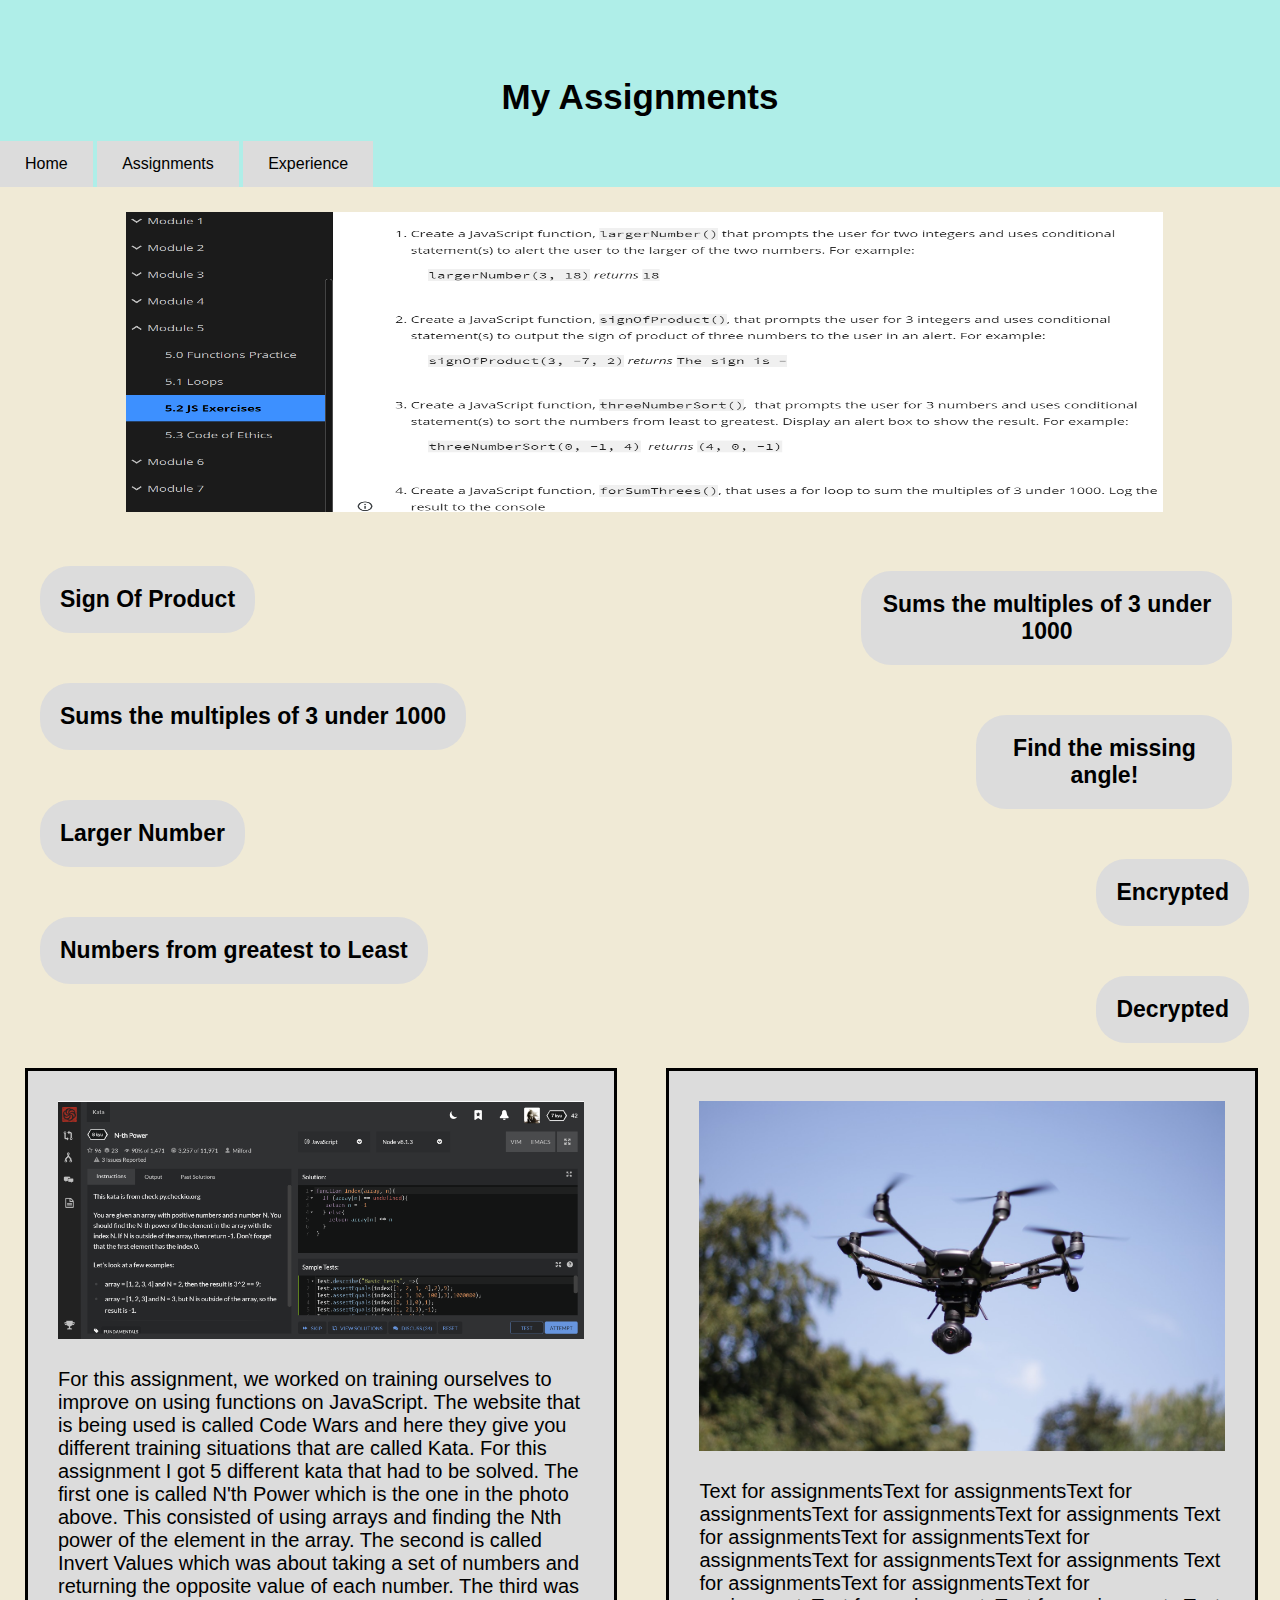
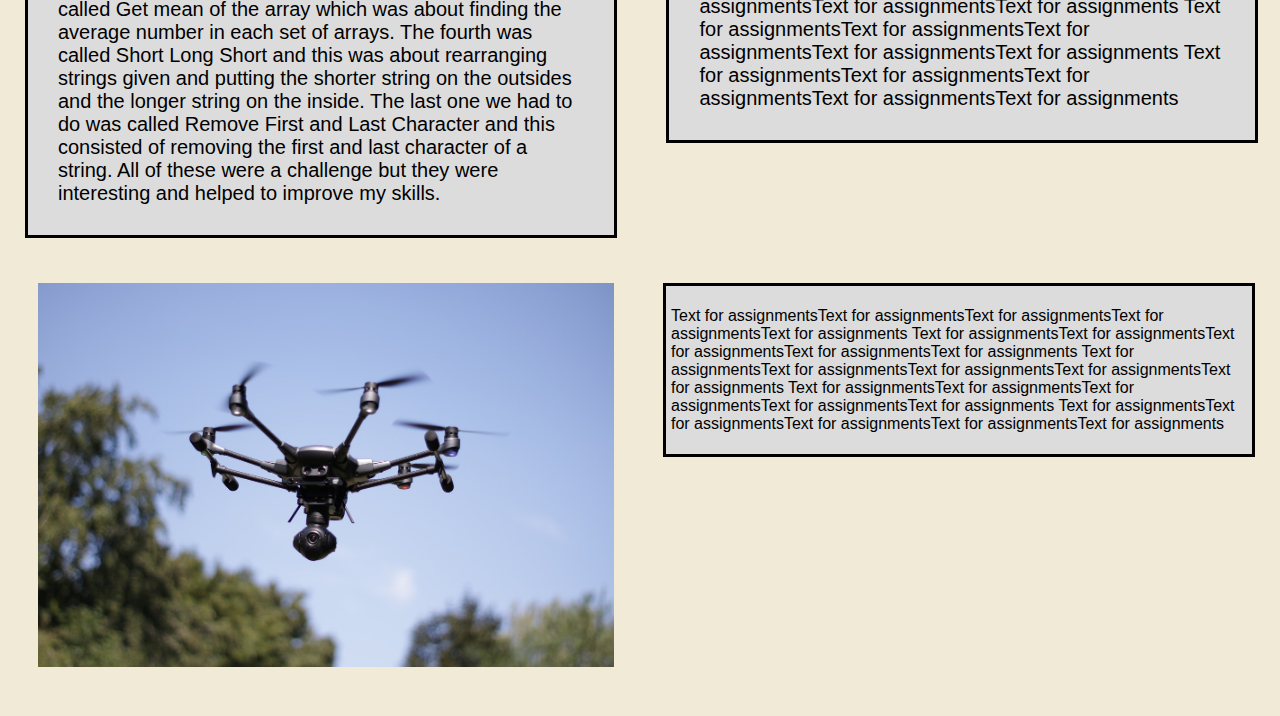
==== commit ff958cae: "last changes" ====
--- a/pages/assignments.html
+++ b/pages/assignments.html
@@ -31,12 +31,10 @@
                 <button class="button" id ="whileSumThrees" onclick="whileSumThrees()"><strong>Sums the multiples of 3 under 1000</strong></button>
                 <button class="button" id="demo" onclick="largeNumber()"><strong>Larger Number</strong></button>
                 <button class="button" id="numbersort" onclick="threeNumberSort()"><strong>Numbers from greatest to Least</strong></button>
-                <button class="button" id="forSumThrees" onclick="forSumThrees()"><strong>Sums the multiples of 3 under 1000</strong></button>
                 <br>
             </div>  
             <div id="buttons2">    
-                <button class="button" id="tenFour" onclick="tenFour()"><strong>tenFour</strong></button>
-                <button class="button" id="centuryFromYear" onclick="centuryFromYear()"><strong>What century does the year belong to? </strong></button>
+                <button class="button" id="forSumThrees" onclick="forSumThrees()"><strong>Sums the multiples of 3 under 1000</strong></button>
                 <button class="button" id="thirdAngle" onclick="thirdAngle()"><strong>Find the missing angle!</strong></button>
                 <button class="button" id="encrypted" onclick="encrypt()"><strong>Encrypted</strong></button>
                 <button class="button" id="decrypted" onclick="decrypt()"><strong>Decrypted</strong></button>
--- a/styles/assignments-experience.css
+++ b/styles/assignments-experience.css
@@ -115,6 +115,50 @@
   margin-bottom: 25px;
 }
 
+/*This is css for the row of all the buttons*/
+#buttonrow{
+  width: 100%;
+}
+
+/*This is css for the left row of buttons*/
+#buttons{
+  width: 40%;
+  display: inline-block;
+  vertical-align: top;
+  margin-left: 40px;
+}
+
+/*This is css for the right row of buttons*/
+#buttons2{
+margin-left: 100px;
+width: 45%;
+display: inline-block;
+vertical-align: top;
+margin-top: 5px;
+}
+
+/*This is css for the encrypted button*/
+#encrypted{
+  margin-left: 440px;
+}
+
+/*This is css for the decryted button*/
+#decrypted{
+  margin-left: 440px;
+}
+
+
+/*This is css for the finding the third angle button*/
+#thirdAngle{
+  margin-left: 320px;
+}
+
+/*This is css for the forSumThrees button*/
+#forSumThrees{
+  margin-left: 205px;
+}
+
+
 /*css for the row of the first two assignments on the assignments page*/
 #row2A{
   width: 100%;
